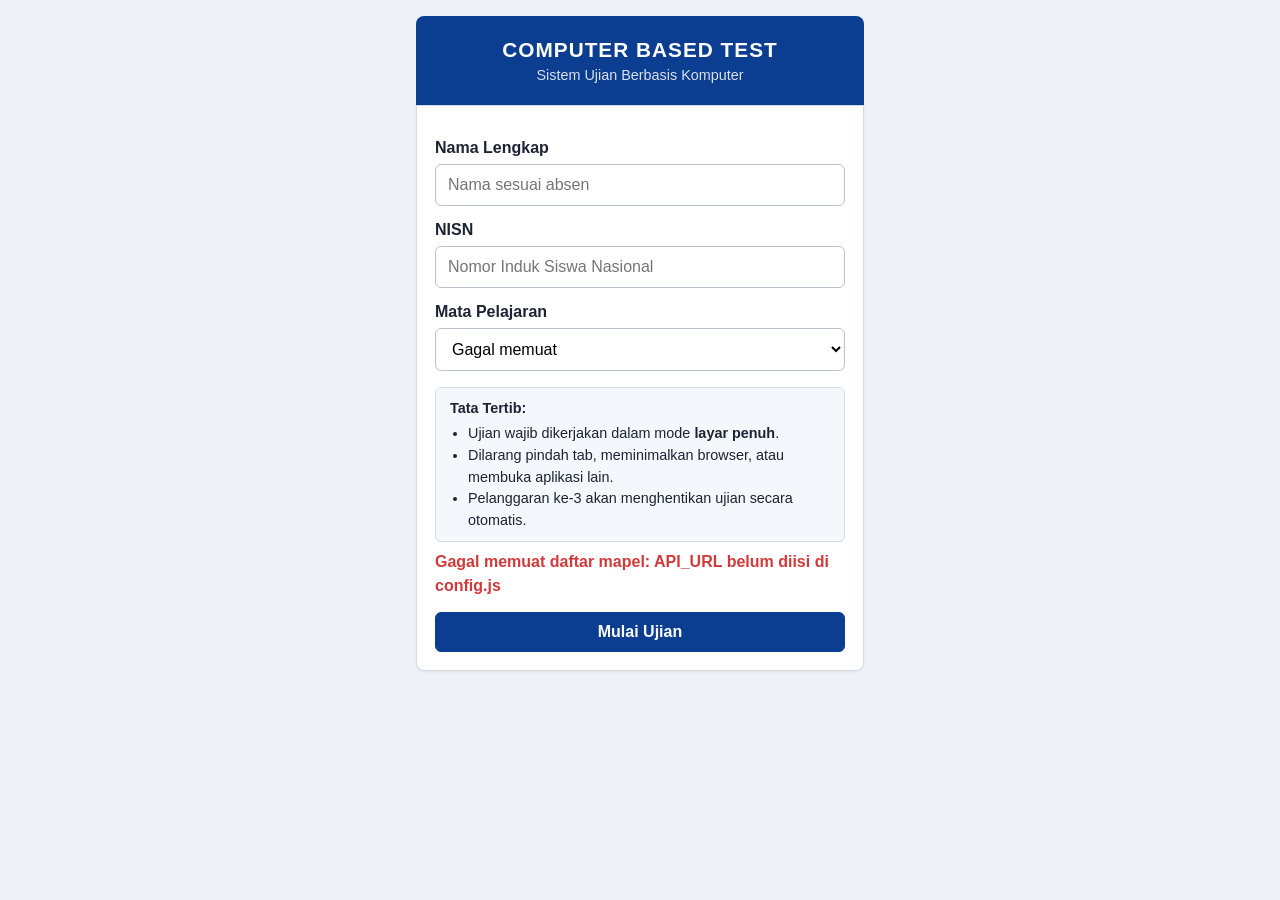
==== index.html @ a7e07821 "Add files via upload" ====
<!DOCTYPE html>
<html lang="id">
<head>
  <meta charset="UTF-8">
  <meta name="viewport" content="width=device-width, initial-scale=1">
  <title>CBT - Computer Based Test</title>
  <link rel="stylesheet" href="style.css">
</head>
<body>

<!-- ========== LOGIN ========== -->
<section id="screen-login" class="login-wrap">
  <div class="brand">
    <h1>COMPUTER BASED TEST</h1>
    <p>Sistem Ujian Berbasis Komputer</p>
  </div>
  <div class="card login-card">
    <div id="resume-box" class="hidden">
      <p class="notice">Anda memiliki ujian yang belum selesai:<br><b id="resume-info"></b></p>
      <p class="muted small">Melanjutkan akan dihitung sebagai 1 pelanggaran (halaman dimuat ulang). Waktu tetap berjalan.</p>
      <button id="btn-resume" class="btn btn-primary btn-block" type="button">Lanjutkan Ujian</button>
    </div>

    <form id="login-form" autocomplete="off">
      <label for="in-nama">Nama Lengkap</label>
      <input id="in-nama" type="text" required maxlength="100" placeholder="Nama sesuai absen">

      <label for="in-nisn">NISN</label>
      <input id="in-nisn" type="text" inputmode="numeric" required maxlength="20" placeholder="Nomor Induk Siswa Nasional">

      <label for="in-mapel">Mata Pelajaran</label>
      <select id="in-mapel" required><option value="">Memuat daftar mapel...</option></select>

      <div class="rules">
        <b>Tata Tertib:</b>
        <ul>
          <li>Ujian wajib dikerjakan dalam mode <b>layar penuh</b>.</li>
          <li>Dilarang pindah tab, meminimalkan browser, atau membuka aplikasi lain.</li>
          <li>Pelanggaran ke-<span id="max-viol">3</span> akan menghentikan ujian secara otomatis.</li>
        </ul>
      </div>

      <p id="login-error" class="error hidden"></p>
      <button id="btn-start" class="btn btn-primary btn-block" type="submit">Mulai Ujian</button>
    </form>
  </div>
</section>

<!-- ========== UJIAN ========== -->
<section id="screen-exam" class="hidden">
  <header class="topbar">
    <div class="who">
      <b id="hd-nama"></b>
      <span id="hd-mapel"></span>
    </div>
    <div class="topbar-right">
      <span class="viol">Pelanggaran: <b id="hd-viol">0</b>/<span id="hd-max">3</span></span>
      <span id="timer" class="timer">00:00:00</span>
    </div>
  </header>

  <div class="exam-body noselect">
    <main class="card q-panel">
      <div class="q-head">
        <b id="q-no"></b>
        <button id="btn-clear" type="button" class="link-btn">Hapus jawaban</button>
      </div>
      <div id="q-text" class="q-text"></div>
      <div id="q-options" class="q-options"></div>
      <div class="q-nav">
        <button id="btn-prev" type="button" class="btn">« Sebelumnya</button>
        <button id="btn-ragu" type="button" class="btn btn-ragu">Ragu-ragu</button>
        <button id="btn-next" type="button" class="btn btn-primary">Selanjutnya »</button>
      </div>
    </main>

    <aside class="card grid-panel">
      <b>Daftar Soal</b>
      <div id="grid" class="grid"></div>
      <div class="legend">
        <span><i class="lg lg-ans"></i>Dijawab</span>
        <span><i class="lg lg-ragu"></i>Ragu</span>
        <span><i class="lg lg-cur"></i>Aktif</span>
        <span><i class="lg"></i>Kosong</span>
      </div>
      <button id="btn-finish" type="button" class="btn btn-danger btn-block">Selesai Ujian</button>
    </aside>
  </div>
</section>

<!-- ========== HASIL ========== -->
<section id="screen-result" class="login-wrap hidden">
  <div class="brand"><h1>UJIAN SELESAI</h1></div>
  <div class="card login-card center">
    <p><b id="res-nama"></b></p>
    <p class="muted" id="res-mapel"></p>
    <p id="res-status" class="notice"></p>
    <div id="res-score" class="hidden">
      <div class="score" id="res-nilai"></div>
      <p class="muted" id="res-detail"></p>
    </div>
    <p id="res-msg" class="muted"></p>
    <p class="muted small">Jawaban Anda telah tersimpan. Anda boleh menutup halaman ini.</p>
  </div>
</section>

<!-- ========== OVERLAY PERINGATAN ========== -->
<div id="overlay-warning" class="overlay hidden">
  <div class="modal">
    <h2>⚠ PELANGGARAN TERDETEKSI</h2>
    <p id="warn-msg"></p>
    <p>Pelanggaran: <b id="warn-count"></b> dari <span id="warn-max"></span>. Jika mencapai batas, ujian dihentikan otomatis.</p>
    <p id="warn-err" class="error"></p>
    <button id="btn-return" class="btn btn-primary" type="button">Kembali ke Ujian (Layar Penuh)</button>
  </div>
</div>

<!-- ========== MODAL KONFIRMASI SELESAI ========== -->
<div id="overlay-confirm" class="overlay hidden">
  <div class="modal">
    <h2>Selesaikan Ujian?</h2>
    <p id="confirm-info"></p>
    <div class="modal-actions">
      <button id="btn-confirm-no" class="btn" type="button">Kembali</button>
      <button id="btn-confirm-yes" class="btn btn-danger" type="button">Ya, Kirim Jawaban</button>
    </div>
  </div>
</div>

<!-- ========== OVERLAY PENGIRIMAN ========== -->
<div id="overlay-submit" class="overlay hidden">
  <div class="modal center">
    <h2 id="sub-title">Mengirim jawaban...</h2>
    <p id="sub-msg"></p>
    <button id="btn-retry" class="btn btn-primary hidden" type="button">Kirim Ulang</button>
  </div>
</div>

<script src="config.js"></script>
<script src="app.js"></script>
</body>
</html>
---- style.css ----
*{box-sizing:border-box;margin:0;padding:0}
:root{--blue:#0b3d91;--blue2:#1558c0;--bg:#eef1f6;--ok:#2e9d4f;--warn:#f0a020;--bad:#d03a3a;--line:#d5dbe6;--text:#1c2433}
html{-webkit-text-size-adjust:100%}
body{font-family:"Segoe UI",Roboto,Arial,sans-serif;background:var(--bg);color:var(--text);min-height:100vh;font-size:16px;line-height:1.5}
.hidden{display:none!important}
.center{text-align:center}
.muted{color:#5b6679}
.small{font-size:.85rem}
.error{color:var(--bad);font-weight:600;margin:8px 0;white-space:pre-line}
.notice{background:#fff7e0;border:1px solid #f1d38a;border-radius:6px;padding:10px 12px;margin:10px 0}
.noselect{-webkit-user-select:none;user-select:none;-webkit-touch-callout:none}

/* Card & login */
.card{background:#fff;border:1px solid var(--line);border-radius:8px;padding:18px;box-shadow:0 1px 3px rgba(0,0,0,.06)}
.login-wrap{max-width:480px;margin:0 auto;padding:16px}
.brand{background:var(--blue);color:#fff;padding:18px;border-radius:8px 8px 0 0;text-align:center}
.brand h1{font-size:1.3rem;letter-spacing:1px}
.brand p{font-size:.9rem;opacity:.85}
.login-card{border-radius:0 0 8px 8px}
label{display:block;font-weight:600;margin:12px 0 4px}
input[type=text],input[type=password],input[type=number],input[type=file],select{width:100%;padding:11px 12px;border:1px solid #b9c2d3;border-radius:6px;font-size:1rem;background:#fff}
input:focus,select:focus{outline:2px solid var(--blue2);border-color:var(--blue2)}
.rules{background:#f4f7fc;border:1px solid var(--line);border-radius:6px;padding:10px 14px;margin:16px 0 8px;font-size:.9rem}
.rules ul{margin:4px 0 0 18px}

/* Buttons */
.btn{display:inline-block;padding:10px 16px;border:1px solid #9aa6bd;background:#fff;color:var(--text);border-radius:6px;font-size:1rem;cursor:pointer;font-weight:600}
.btn:hover:not(:disabled){background:#f0f3f9}
.btn:disabled{opacity:.5;cursor:not-allowed}
.btn-primary{background:var(--blue);border-color:var(--blue);color:#fff}
.btn-primary:hover:not(:disabled){background:var(--blue2)}
.btn-danger{background:var(--bad);border-color:var(--bad);color:#fff}
.btn-danger:hover:not(:disabled){background:#b32d2d}
.btn-ragu{background:#fff4d9;border-color:var(--warn)}
.btn-ragu.active{background:var(--warn);color:#fff}
.btn-block{display:block;width:100%;margin-top:14px}
.link-btn{background:none;border:none;color:var(--blue2);cursor:pointer;text-decoration:underline;font-size:.9rem}

/* Exam */
.topbar{background:var(--blue);color:#fff;display:flex;gap:10px;align-items:center;justify-content:space-between;padding:10px 16px;flex-wrap:wrap;position:sticky;top:0;z-index:5}
.who{display:flex;flex-direction:column;line-height:1.3}
.who span{font-size:.85rem;opacity:.85}
.topbar-right{display:flex;align-items:center;gap:14px}
.viol{font-size:.9rem}
.timer{background:#fff;color:var(--blue);font-weight:700;font-variant-numeric:tabular-nums;padding:6px 14px;border-radius:6px;font-size:1.2rem}
.timer.low{background:var(--bad);color:#fff}
.exam-body{display:grid;grid-template-columns:1fr 300px;gap:14px;padding:14px;max-width:1200px;margin:0 auto;align-items:start}
.q-head{display:flex;justify-content:space-between;align-items:center;border-bottom:2px solid var(--blue);padding-bottom:8px;margin-bottom:12px;color:var(--blue)}
.q-text{white-space:pre-wrap;font-size:1.05rem;margin-bottom:16px;overflow-wrap:anywhere}
.q-options{display:flex;flex-direction:column;gap:8px}
.opt{display:flex;gap:12px;align-items:flex-start;text-align:left;width:100%;padding:10px 12px;background:#fff;border:1px solid #b9c2d3;border-radius:6px;cursor:pointer;font-size:1rem;color:var(--text)}
.opt:hover{background:#f4f7fc}
.opt-key{flex:0 0 30px;height:30px;border-radius:50%;background:#e4e9f3;display:flex;align-items:center;justify-content:center;font-weight:700}
.opt-text{white-space:pre-wrap;overflow-wrap:anywhere;padding-top:3px}
.opt.selected{background:#dff0e5;border-color:var(--ok)}
.opt.selected .opt-key{background:var(--ok);color:#fff}
.q-nav{display:flex;gap:8px;justify-content:space-between;margin-top:20px;flex-wrap:wrap}
.grid-panel{position:sticky;top:70px}
.grid{display:grid;grid-template-columns:repeat(auto-fill,minmax(42px,1fr));gap:6px;margin:12px 0;max-height:48vh;overflow:auto;padding:2px}
.gn{padding:8px 0;border:1px solid #9aa6bd;background:#fff;border-radius:4px;cursor:pointer;font-weight:600;font-size:.9rem}
.gn.ans{background:var(--ok);border-color:var(--ok);color:#fff}
.gn.ragu{background:var(--warn);border-color:var(--warn);color:#fff}
.gn.cur{outline:3px solid var(--blue2);outline-offset:1px}
.legend{display:flex;flex-wrap:wrap;gap:8px 14px;font-size:.8rem;color:#5b6679}
.lg{display:inline-block;width:14px;height:14px;border:1px solid #9aa6bd;border-radius:3px;margin-right:4px;vertical-align:-2px;background:#fff}
.lg-ans{background:var(--ok);border-color:var(--ok)}
.lg-ragu{background:var(--warn);border-color:var(--warn)}
.lg-cur{outline:2px solid var(--blue2)}

/* Overlay & modal */
.overlay{position:fixed;inset:0;background:rgba(10,20,40,.85);display:flex;align-items:center;justify-content:center;z-index:100;padding:16px}
.modal{background:#fff;border-radius:10px;padding:22px;max-width:460px;width:100%}
.modal h2{margin-bottom:10px;font-size:1.2rem}
.modal p{margin:8px 0}
.modal .btn{margin-top:10px}
.modal-actions{display:flex;gap:10px;justify-content:flex-end;flex-wrap:wrap}
#overlay-warning h2{color:var(--bad)}

/* Hasil */
.score{font-size:3.2rem;font-weight:800;color:var(--blue);margin:8px 0}

/* Admin */
.admin-wrap{max-width:1100px;margin:0 auto;padding:16px}
.admin-wrap h2{margin-bottom:12px;color:var(--blue)}
.admin-wrap .card{margin-bottom:16px}
.row{display:flex;gap:12px;flex-wrap:wrap}
.row>div{flex:1 1 220px}
.table-wrap{overflow:auto;margin-top:12px}
table{border-collapse:collapse;width:100%;font-size:.92rem}
th,td{border:1px solid var(--line);padding:7px 10px;text-align:left;white-space:nowrap}
th{background:#e8eefa;position:sticky;top:0}
tr:nth-child(even) td{background:#fafbfd}
.stats{display:flex;gap:10px;flex-wrap:wrap;margin-top:12px}
.stat{background:#f4f7fc;border:1px solid var(--line);border-radius:6px;padding:8px 14px}
.stat b{display:block;font-size:1.3rem;color:var(--blue)}
.ok{color:var(--ok);font-weight:600;white-space:pre-line}
.btn-inline{margin-top:12px;margin-right:8px}

@media(max-width:860px){
  .exam-body{grid-template-columns:1fr;padding:10px}
  .grid-panel{position:static}
  .grid{max-height:none}
  .q-nav .btn{flex:1 1 30%;padding:10px 6px;font-size:.9rem}
}
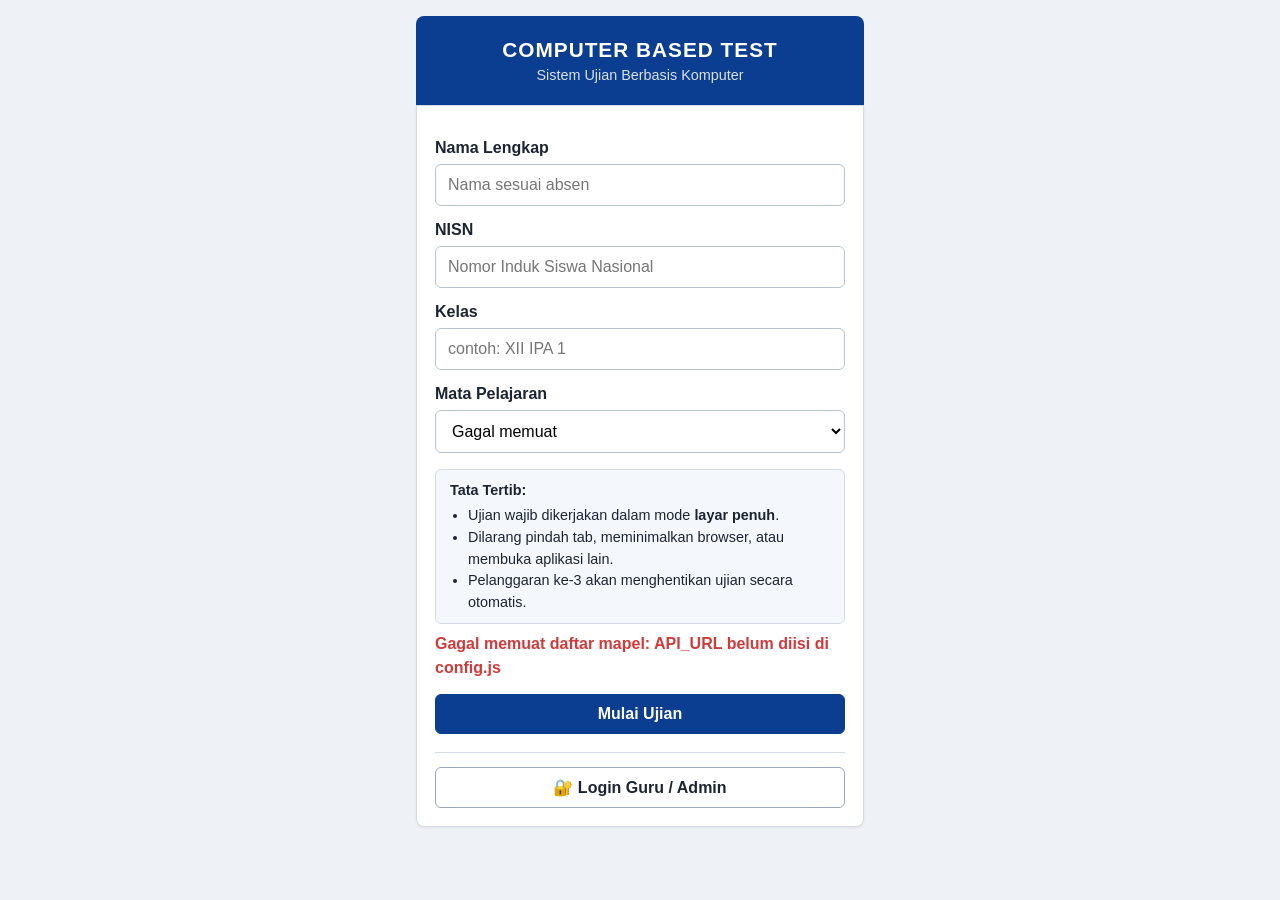
==== commit 5a354add: "Add files via upload" ====
--- a/index.html
+++ b/index.html
@@ -28,6 +28,9 @@
       <label for="in-nisn">NISN</label>
       <input id="in-nisn" type="text" inputmode="numeric" required maxlength="20" placeholder="Nomor Induk Siswa Nasional">
 
+      <label for="in-kelas">Kelas</label>
+      <input id="in-kelas" type="text" required maxlength="30" placeholder="contoh: XII IPA 1">
+
       <label for="in-mapel">Mata Pelajaran</label>
       <select id="in-mapel" required><option value="">Memuat daftar mapel...</option></select>
 
@@ -43,6 +46,8 @@
       <p id="login-error" class="error hidden"></p>
       <button id="btn-start" class="btn btn-primary btn-block" type="submit">Mulai Ujian</button>
     </form>
+    <hr style="border:none;border-top:1px solid var(--line);margin:18px 0 4px">
+    <button id="btn-to-admin" class="btn btn-block" type="button">🔐 Login Guru / Admin</button>
   </div>
 </section>
 
@@ -136,7 +141,83 @@
   </div>
 </div>
 
+<!-- ========== LOGIN GURU / ADMIN ========== -->
+<section id="admin-login" class="login-wrap hidden">
+  <div class="brand"><h1>LOGIN GURU / ADMIN</h1><p>Panel Pengelolaan CBT</p></div>
+  <div class="card login-card">
+    <form id="form-login">
+      <label for="ad-pass">Password Guru / Admin</label>
+      <input id="ad-pass" type="password" required autocomplete="current-password">
+      <p id="ad-login-err" class="error hidden"></p>
+      <button class="btn btn-primary btn-block" type="submit">Masuk</button>
+    </form>
+    <button id="btn-back-siswa" class="btn btn-block" type="button">← Kembali ke Login Siswa</button>
+  </div>
+</section>
+
+<!-- ========== PANEL ADMIN ========== -->
+<div id="admin-main" class="admin-wrap hidden">
+  <div style="display:flex;justify-content:space-between;align-items:center;margin-bottom:12px">
+    <h2 style="margin:0">Panel Guru / Admin</h2>
+    <button id="btn-logout" class="btn" type="button">Keluar</button>
+  </div>
+
+  <div class="card">
+    <h2>1. Upload Bank Soal (CSV)</h2>
+    <div class="row">
+      <div>
+        <label for="up-mapel">Nama Mata Pelajaran</label>
+        <input id="up-mapel" type="text" maxlength="60" placeholder="contoh: Matematika">
+      </div>
+      <div>
+        <label for="up-durasi">Durasi (menit)</label>
+        <input id="up-durasi" type="number" min="1" max="600" value="60">
+      </div>
+      <div>
+        <label for="up-file">File CSV</label>
+        <input id="up-file" type="file" accept=".csv,text/csv">
+      </div>
+    </div>
+    <p class="muted small" style="margin-top:8px">
+      Format kolom: <code>pertanyaan, opsi_a, opsi_b, opsi_c, opsi_d, opsi_e, kunci</code>.
+      <a href="template_soal.csv" download>Unduh template CSV</a>.
+      Jika mapel sudah ada, bank soal lamanya akan <b>diganti</b> (hasil ujian tidak dihapus).
+    </p>
+    <p id="up-preview" class="muted" style="margin-top:8px"></p>
+    <p id="up-msg" class="hidden"></p>
+    <button id="btn-upload" class="btn btn-primary btn-inline" type="button" disabled>Upload Soal</button>
+  </div>
+
+  <div class="card">
+    <h2>2. Rekap Nilai Siswa</h2>
+    <div class="row">
+      <div>
+        <label for="rk-mapel">Mata Pelajaran</label>
+        <select id="rk-mapel"></select>
+      </div>
+      <div>
+        <label for="rk-kelas">Filter Kelas</label>
+        <select id="rk-kelas"><option value="">Semua Kelas</option></select>
+      </div>
+    </div>
+    <button id="btn-load" class="btn btn-primary btn-inline" type="button">Tampilkan Nilai</button>
+    <button id="btn-export" class="btn btn-inline" type="button" disabled>Unduh CSV</button>
+    <button id="btn-refresh" class="btn btn-inline" type="button">Muat Ulang Daftar Mapel</button>
+    <p id="rk-msg" class="hidden"></p>
+    <div id="rk-stats" class="stats"></div>
+    <div class="table-wrap">
+      <table id="rk-table" class="hidden">
+        <thead>
+          <tr><th>No</th><th>Waktu</th><th>Nama</th><th>NISN</th><th>Kelas</th><th>Benar</th><th>Salah</th><th>Kosong</th><th>Nilai</th><th>Pelanggaran</th><th>Status</th></tr>
+        </thead>
+        <tbody></tbody>
+      </table>
+    </div>
+  </div>
+</div>
+
 <script src="config.js"></script>
 <script src="app.js"></script>
+<script src="admin.js"></script>
 </body>
 </html>
